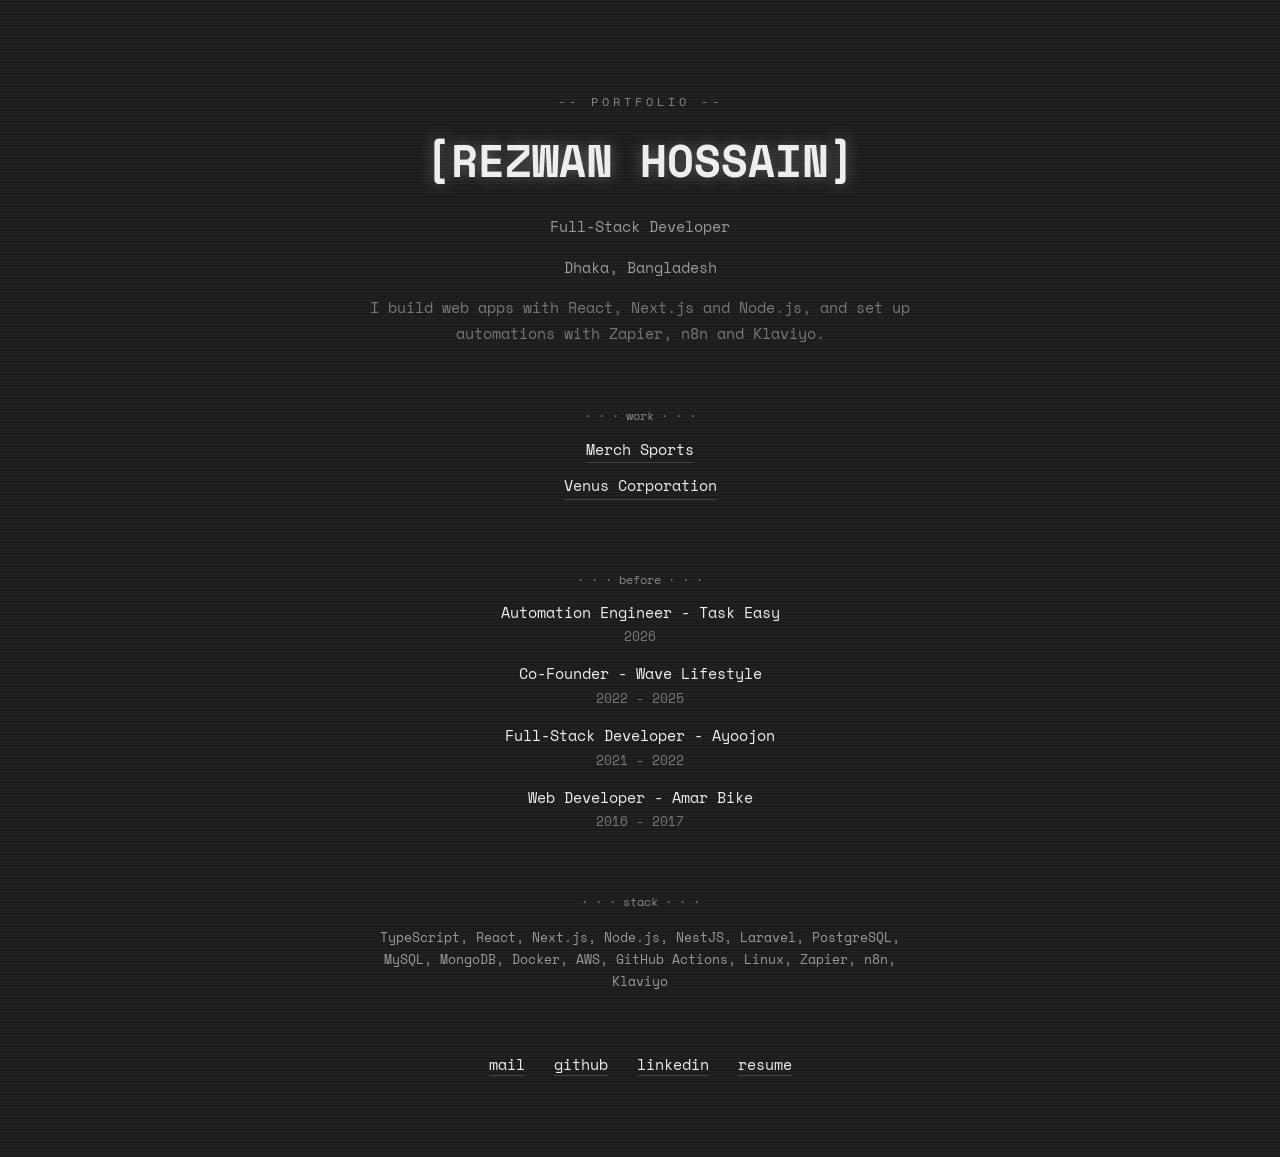
==== index.html @ 867f6d09 "git init" ====
<!doctype html>
<html lang="en">
  <head>
    <meta charset="UTF-8" />
    <meta name="viewport" content="width=device-width, initial-scale=1.0" />
    <title>Rezwan Hossain</title>
    <link
      href="https://fonts.googleapis.com/css2?family=Space+Mono:wght@400;700&display=swap"
      rel="stylesheet"
    />
    <link rel="stylesheet" href="style.css" />
  </head>
  <body>
    <div class="container">
      <p class="label">-- portfolio --</p>
      <h1>[Rezwan Hossain]</h1>
      <p class="sub">Full-Stack Developer</p>
      <p class="sub">Dhaka, Bangladesh</p>
      <p class="about">
        I build web apps with React, Next.js and Node.js, and set up automations
        with Zapier, n8n and Klaviyo.
      </p>

      <h2>· · · work · · ·</h2>
      <details>
        <summary>Merch Sports</summary>
        <p>
          Sports merch store. Next.js, TypeScript, PostgreSQL, Prisma. Deployed
          to a VPS with GitHub Actions.
        </p>
        <p>
          <a href="#">live</a>
          <a href="https://github.com/rezwan-hossain">code</a>
        </p>
      </details>
      <details>
        <summary>Venus Corporation</summary>
        <p>Online shop for a sports merchandise business.</p>
        <p>
          <a href="#">live</a>
          <a href="https://github.com/rezwan-hossain">code</a>
        </p>
      </details>

      <h2>· · · before · · ·</h2>
      <div class="job">Automation Engineer - Task Easy<span>2026</span></div>
      <div class="job">Co-Founder - Wave Lifestyle<span>2022 - 2025</span></div>
      <div class="job">
        Full-Stack Developer - Ayoojon<span>2021 - 2022</span>
      </div>
      <div class="job">Web Developer - Amar Bike<span>2016 - 2017</span></div>

      <h2>· · · stack · · ·</h2>
      <p class="stack">
        TypeScript, React, Next.js, Node.js, NestJS, Laravel, PostgreSQL, MySQL,
        MongoDB, Docker, AWS, GitHub Actions, Linux, Zapier, n8n, Klaviyo
      </p>

      <div class="links">
        <a href="mailto:h.rezwan@ymail.com">mail</a>
        <a href="https://github.com/rezwan-hossain">github</a>
        <a href="https://linkedin.com/in/rezwan-hossain">linkedin</a>
        <a href="resume.pdf">resume</a>
      </div>
    </div>
  </body>
</html>
---- style.css ----
body {
  margin: 0;
  background: #1c1c1e repeating-linear-gradient(rgba(255, 255, 255, 0.03) 0 1px, transparent 1px 3px);
  color: #eee;
  font-family: "Space Mono", monospace;
  font-size: 15px;
  line-height: 1.7;
  text-align: center;
}

.container {
  max-width: 560px;
  margin: 0 auto;
  padding: 80px 20px;
}

.label {
  color: #888;
  font-size: 12px;
  letter-spacing: 4px;
  text-transform: uppercase;
}

h1 {
  margin: 0;
  font-size: 44px;
  text-transform: uppercase;
  text-shadow: 0 0 15px rgba(255, 255, 255, 0.3);
}

.sub {
  color: #999;
}

.about {
  color: #777;
}

h2 {
  margin-top: 60px;
  color: #888;
  font-size: 12px;
  font-weight: normal;
}

summary {
  display: inline-block;
  margin-bottom: 10px;
  cursor: pointer;
  border-bottom: 1px solid #444;
}

details p {
  color: #999;
  font-size: 13px;
}

.job {
  margin-bottom: 14px;
}

.job span {
  display: block;
  color: #777;
  font-size: 13px;
}

.stack {
  color: #999;
  font-size: 13px;
}

a {
  color: #eee;
  text-decoration: none;
  border-bottom: 1px solid #444;
  margin: 0 10px;
}

a:hover,
summary:hover {
  border-color: #eee;
}

.links {
  margin-top: 60px;
}

@media (max-width: 500px) {
  h1 {
    font-size: 30px;
  }
}
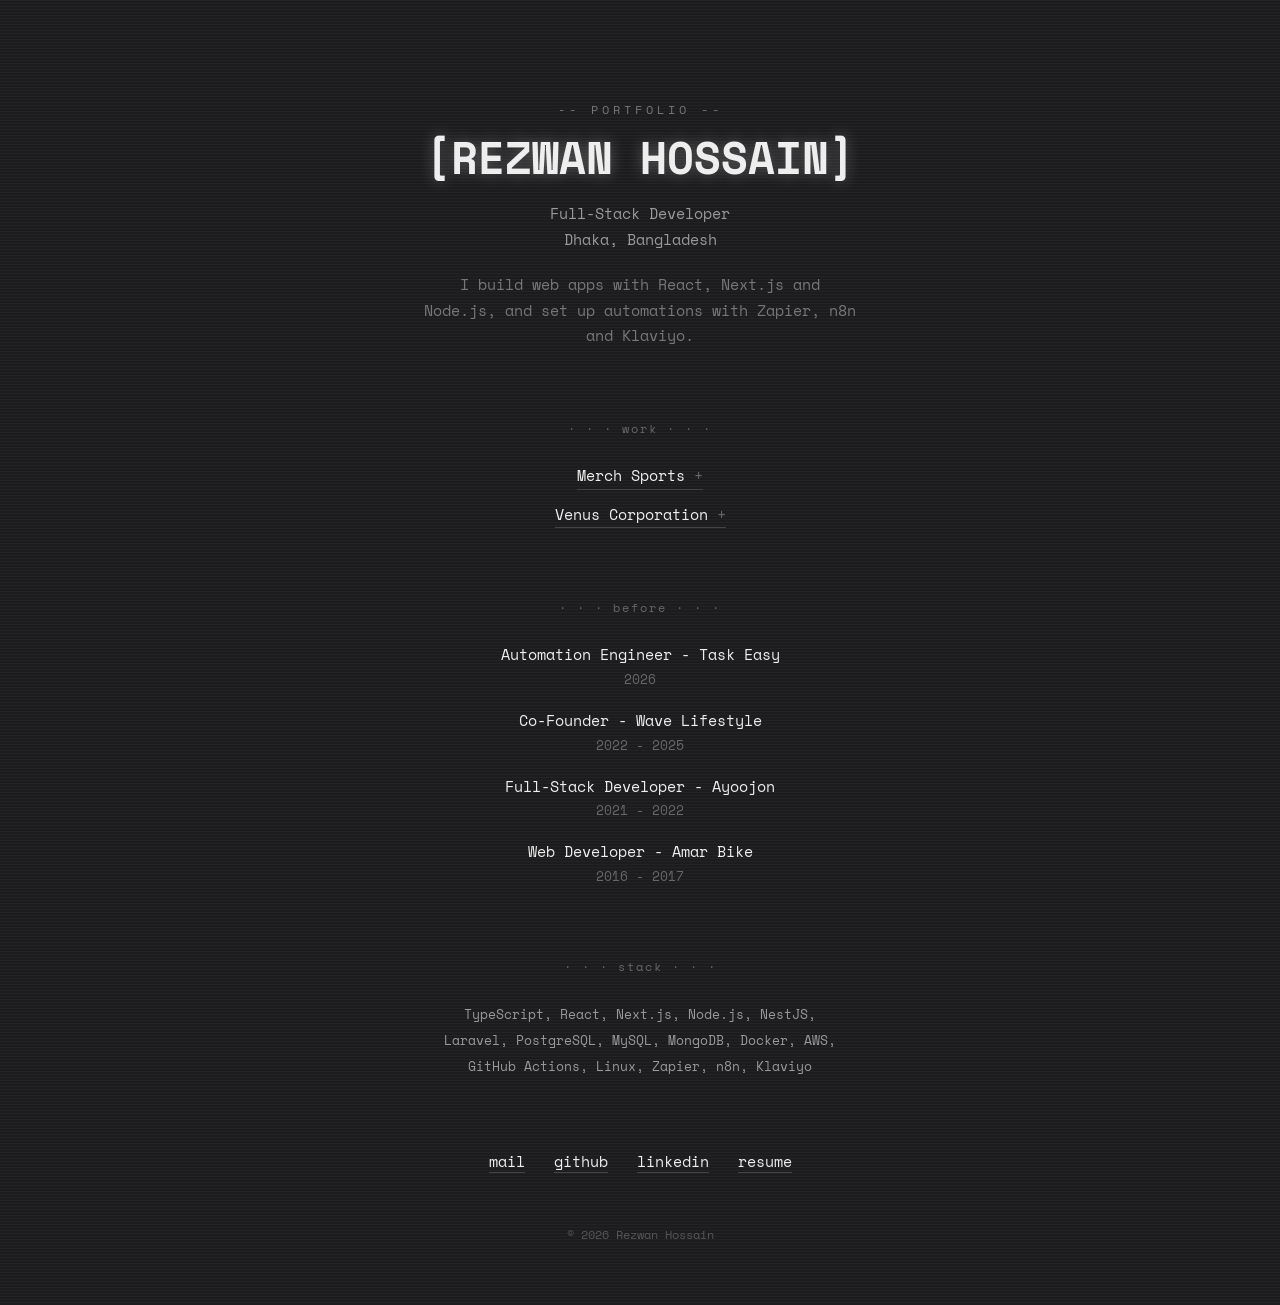
==== commit 484f6d01: "Add footer and update styles for improved layout and readability" ====
--- a/index.html
+++ b/index.html
@@ -62,6 +62,8 @@
         <a href="https://linkedin.com/in/rezwan-hossain">linkedin</a>
         <a href="resume.pdf">resume</a>
       </div>
+
+      <footer>© 2026 Rezwan Hossain</footer>
     </div>
   </body>
 </html>
--- a/style.css
+++ b/style.css
@@ -8,66 +8,99 @@
   text-align: center;
 }
 
+::selection {
+  background: #eee;
+  color: #1c1c1e;
+}
+
 .container {
   max-width: 560px;
   margin: 0 auto;
-  padding: 80px 20px;
+  padding: 100px 20px 60px;
 }
 
 .label {
-  color: #888;
+  margin: 0 0 12px;
+  color: #777;
   font-size: 12px;
   letter-spacing: 4px;
   text-transform: uppercase;
 }
 
 h1 {
-  margin: 0;
+  margin: 0 0 16px;
   font-size: 44px;
+  line-height: 1.2;
   text-transform: uppercase;
   text-shadow: 0 0 15px rgba(255, 255, 255, 0.3);
 }
 
 .sub {
+  margin: 0;
   color: #999;
 }
 
 .about {
+  max-width: 440px;
+  margin: 20px auto 0;
   color: #777;
 }
 
 h2 {
-  margin-top: 60px;
-  color: #888;
+  margin: 70px 0 24px;
+  color: #666;
   font-size: 12px;
   font-weight: normal;
+  letter-spacing: 2px;
+}
+
+details {
+  margin-bottom: 12px;
 }
 
 summary {
   display: inline-block;
-  margin-bottom: 10px;
   cursor: pointer;
   border-bottom: 1px solid #444;
+  transition: border-color 0.2s, text-shadow 0.2s;
+}
+
+summary::after {
+  content: " +";
+  color: #666;
+}
+
+details[open] summary::after {
+  content: " -";
+}
+
+details[open] {
+  margin-bottom: 28px;
 }
 
 details p {
+  max-width: 400px;
+  margin: 8px auto;
   color: #999;
   font-size: 13px;
 }
 
 .job {
-  margin-bottom: 14px;
+  margin-bottom: 18px;
 }
 
 .job span {
   display: block;
-  color: #777;
+  color: #666;
   font-size: 13px;
 }
 
 .stack {
+  max-width: 420px;
+  margin: 0 auto;
   color: #999;
   font-size: 13px;
+  line-height: 2;
 }
 
 a {
@@ -75,19 +108,39 @@
   text-decoration: none;
   border-bottom: 1px solid #444;
   margin: 0 10px;
+  transition: border-color 0.2s, text-shadow 0.2s;
 }
 
 a:hover,
 summary:hover {
   border-color: #eee;
+  text-shadow: 0 0 8px rgba(255, 255, 255, 0.4);
 }
 
 .links {
-  margin-top: 60px;
+  margin-top: 70px;
+}
+
+footer {
+  margin-top: 50px;
+  color: #555;
+  font-size: 12px;
 }
 
 @media (max-width: 500px) {
+  .container {
+    padding-top: 70px;
+  }
+
   h1 {
-    font-size: 30px;
+    font-size: 28px;
+  }
+
+  h2 {
+    margin-top: 56px;
+  }
+
+  .links a {
+    margin: 0 6px;
   }
 }
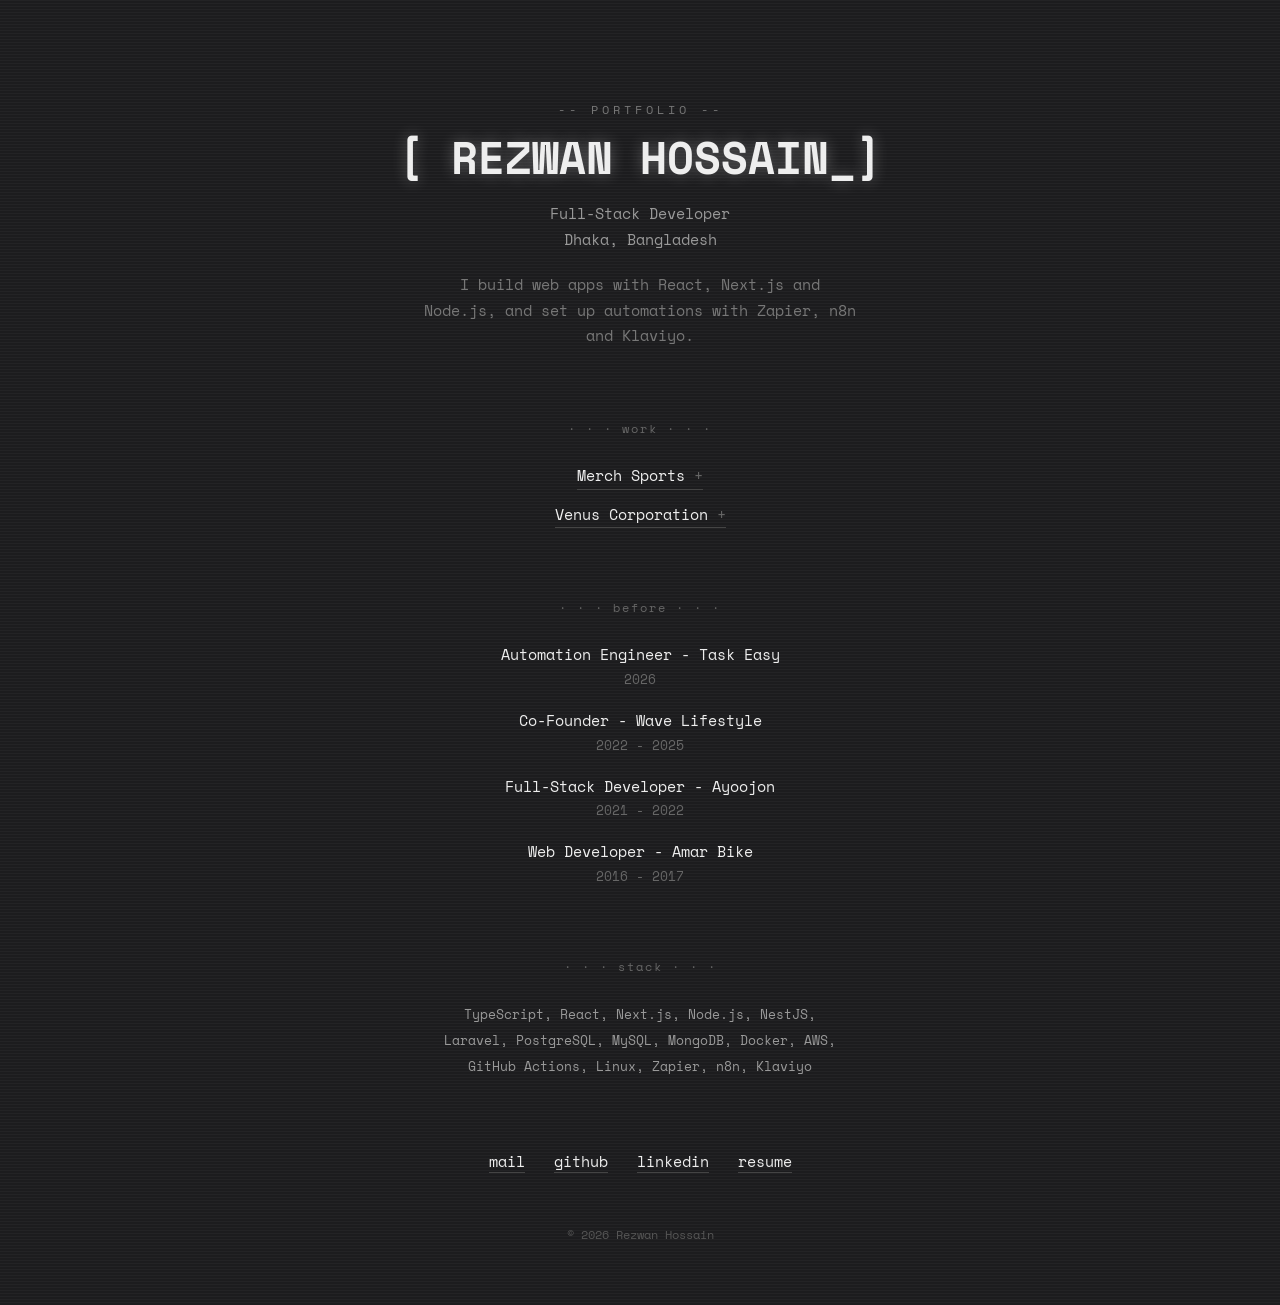
==== commit 0540369c: "Enhance header styling and add cursor blink animation for improved visual effect" ====
--- a/index.html
+++ b/index.html
@@ -13,7 +13,7 @@
   <body>
     <div class="container">
       <p class="label">-- portfolio --</p>
-      <h1>[Rezwan Hossain]</h1>
+      <h1>[ Rezwan Hossain<span class="cursor">_</span>]</h1>
       <p class="sub">Full-Stack Developer</p>
       <p class="sub">Dhaka, Bangladesh</p>
       <p class="about">
--- a/style.css
+++ b/style.css
@@ -33,6 +33,16 @@
   line-height: 1.2;
   text-transform: uppercase;
   text-shadow: 0 0 15px rgba(255, 255, 255, 0.3);
+}
+
+.cursor {
+  animation: blink 1s steps(1) infinite;
+}
+
+@keyframes blink {
+  50% {
+    opacity: 0;
+  }
 }
 
 .sub {
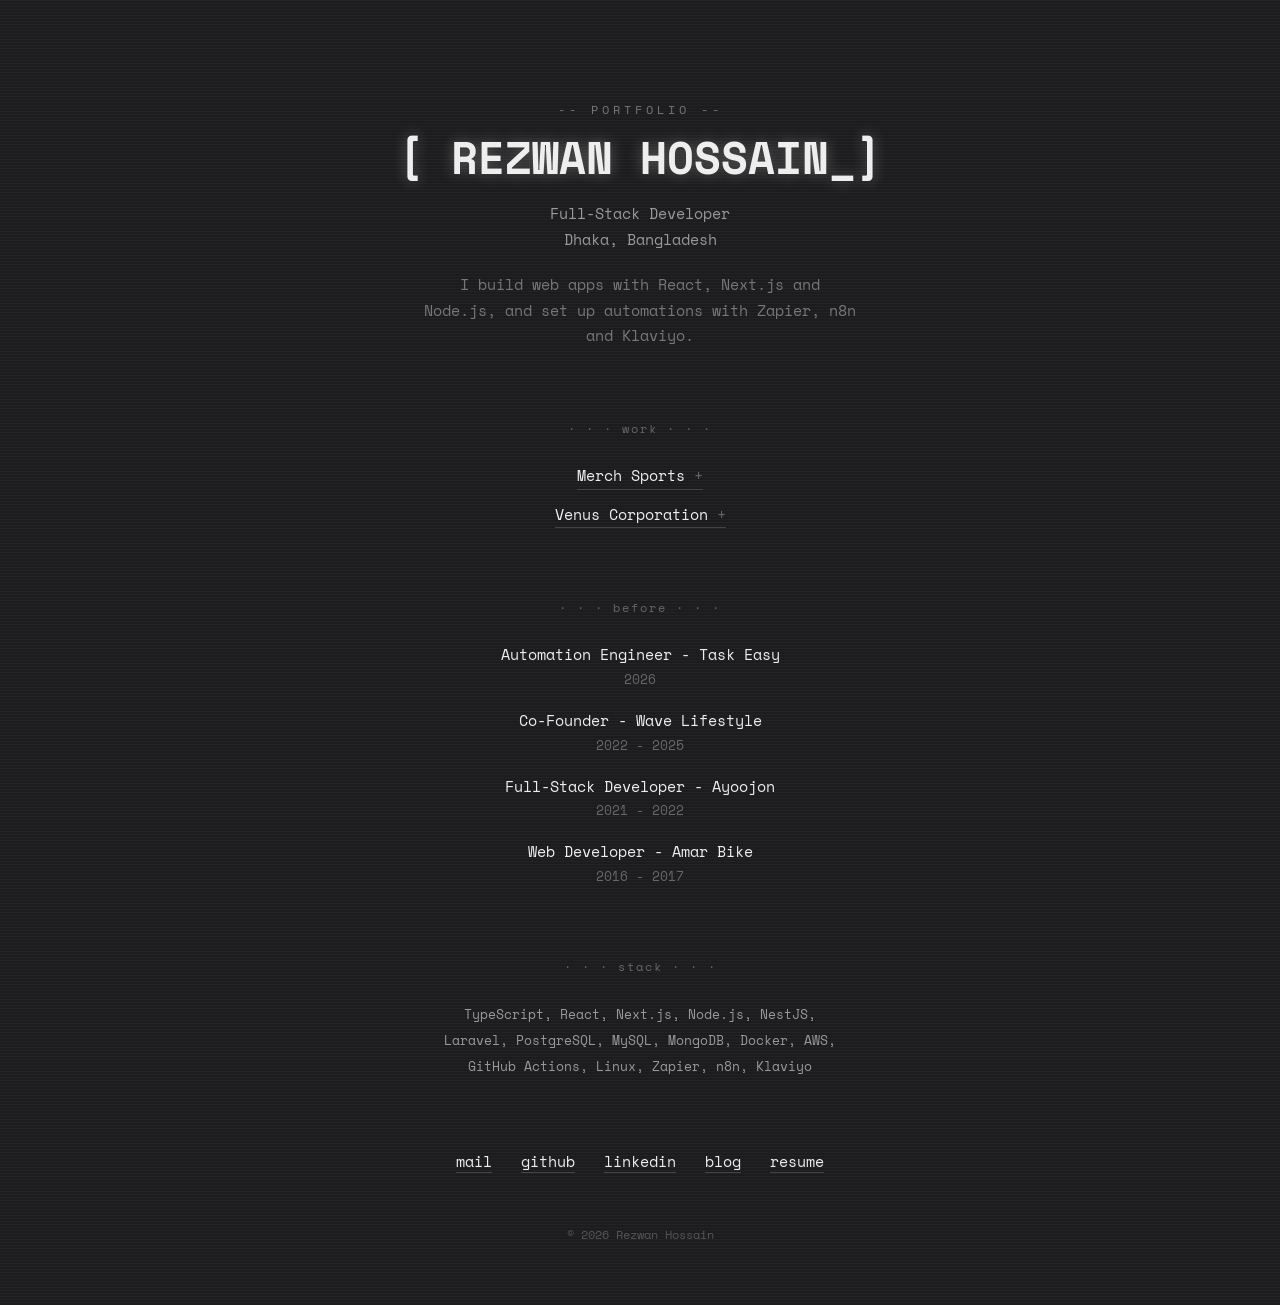
==== commit 27af4b37: "Add blog section with initial post and styling" ====
--- a/index.html
+++ b/index.html
@@ -60,7 +60,8 @@
         <a href="mailto:h.rezwan@ymail.com">mail</a>
         <a href="https://github.com/rezwan-hossain">github</a>
         <a href="https://linkedin.com/in/rezwan-hossain">linkedin</a>
-        <a href="resume.pdf">resume</a>
+        <a href="blog/index.html">blog</a>
+        <a href="public/Rezwan_Hossain_Resume.pdf" target="_blank">resume</a>
       </div>
 
       <footer>© 2026 Rezwan Hossain</footer>
